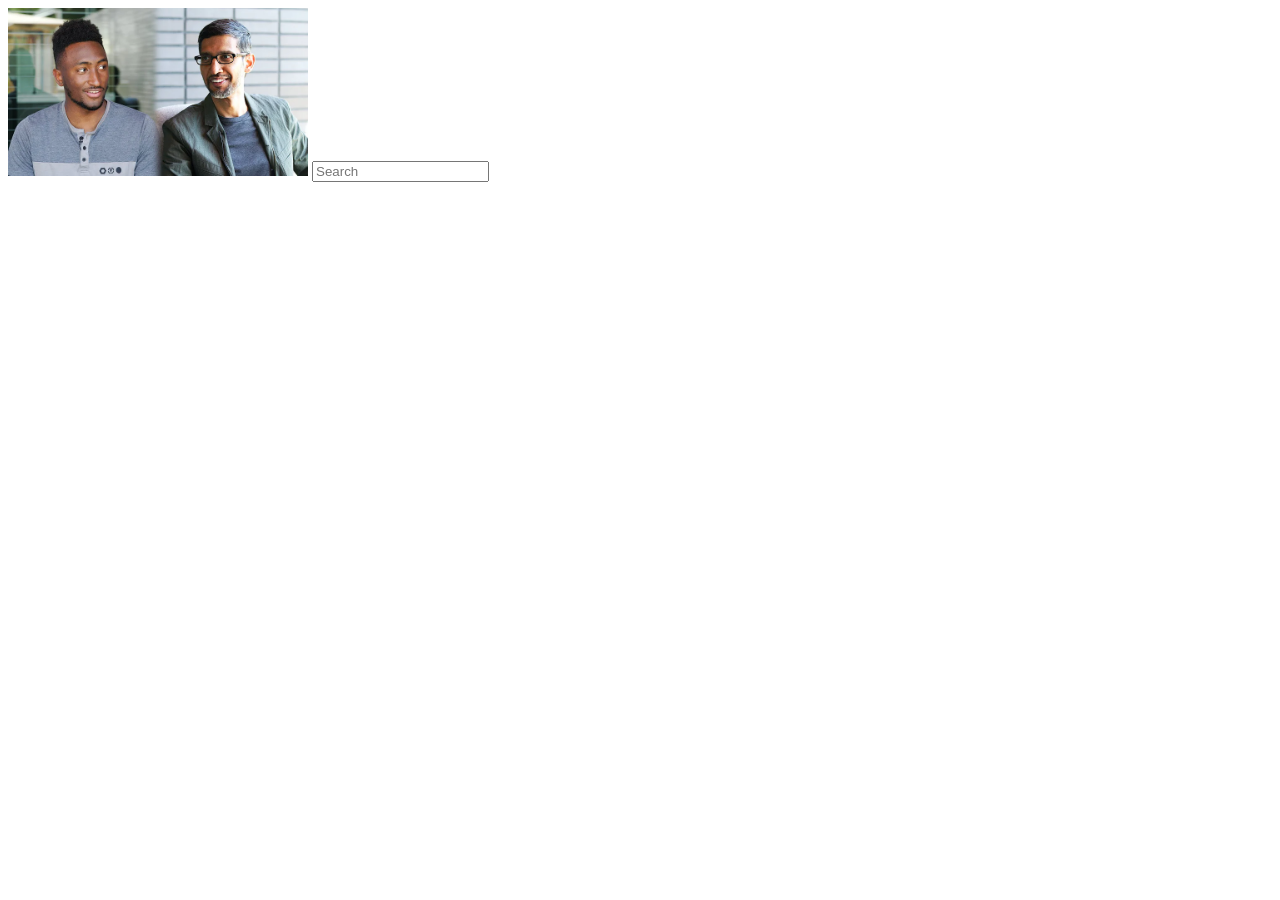
==== html-css-course/2-copy-of-code/lesson-07/youtube.html @ 6284255f "commit all" ====
<!DOCTYPE html>
<html>
  <head>
    <title>YouTube.com Clone</title>
    <style>
      .thumbnail {
        width: 300px;
      }

      .search-bar {

      }
    </style>
  </head>
  <body>
    <img class="thumbnail" src="thumbnails/thumbnail-1.webp">
    <input class="search-bar" type="text" placeholder="Search">
  </body>
</html>
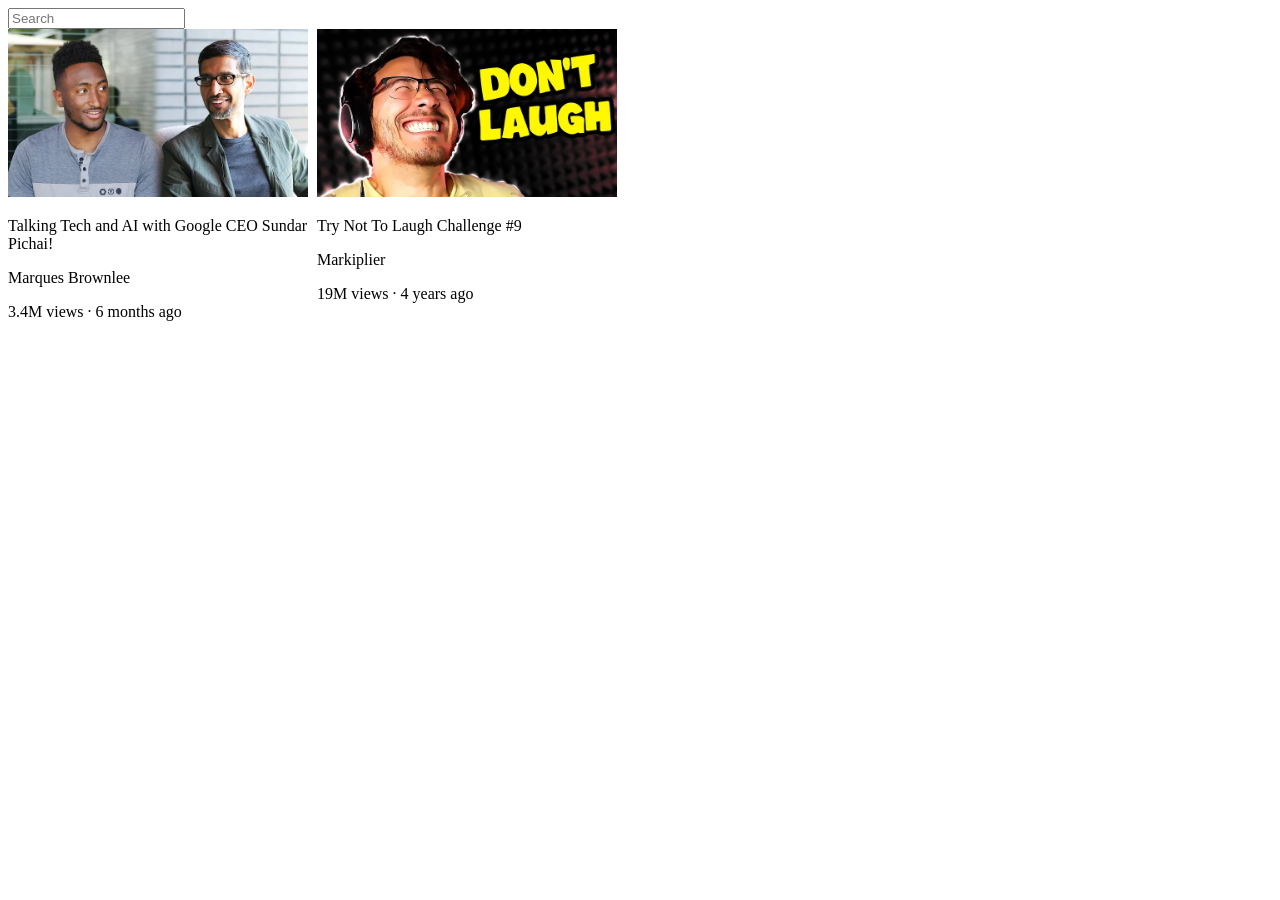
==== commit 394449f6: "Refactor code structure for improved readability and maintainability" ====
--- a/html-css-course/2-copy-of-code/lesson-07/youtube.html
+++ b/html-css-course/2-copy-of-code/lesson-07/youtube.html
@@ -1,19 +1,67 @@
 <!DOCTYPE html>
 <html>
-  <head>
-    <title>YouTube.com Clone</title>
-    <style>
-      .thumbnail {
-        width: 300px;
-      }
 
-      .search-bar {
+<head>
+  <title>YouTube.com Clone</title>
+  <style>
+    .thumbnail {
+      width: 300px;
 
-      }
-    </style>
-  </head>
-  <body>
+    }
+
+    .search-bar {
+      display: block;
+
+    }
+
+    .video-title {
+
+      width: 300px;
+    }
+
+    .video-preview {
+      display: inline-block;
+      vertical-align: top;
+      width: 300px;
+      margin-right: 5px;
+    }
+  </style>
+</head>
+
+<body>
+  <input class="search-bar" type="text" placeholder="Search">
+
+
+  <div class="video-preview">
     <img class="thumbnail" src="thumbnails/thumbnail-1.webp">
-    <input class="search-bar" type="text" placeholder="Search">
-  </body>
-</html>
+    <p class="video-title">
+      Talking Tech and AI with Google CEO Sundar Pichai!
+    </p>
+    <p class="video-author">
+      Marques Brownlee
+    </p>
+    <p class="video-status">
+      3.4M views · 6 months ago
+    </p>
+  </div>
+  <div class="video-preview">
+    <img class="thumbnail" src="thumbnails/thumbnail-2.webp">
+    <p class="video-title">
+      Try Not To Laugh Challenge #9
+    </p>
+    <p class="video-author">
+      Markiplier
+    </p>
+    <p class="video-status">
+      19M views · 4 years ago
+    </p>
+
+
+
+
+
+  </div>
+
+</body>
+
+</html>
